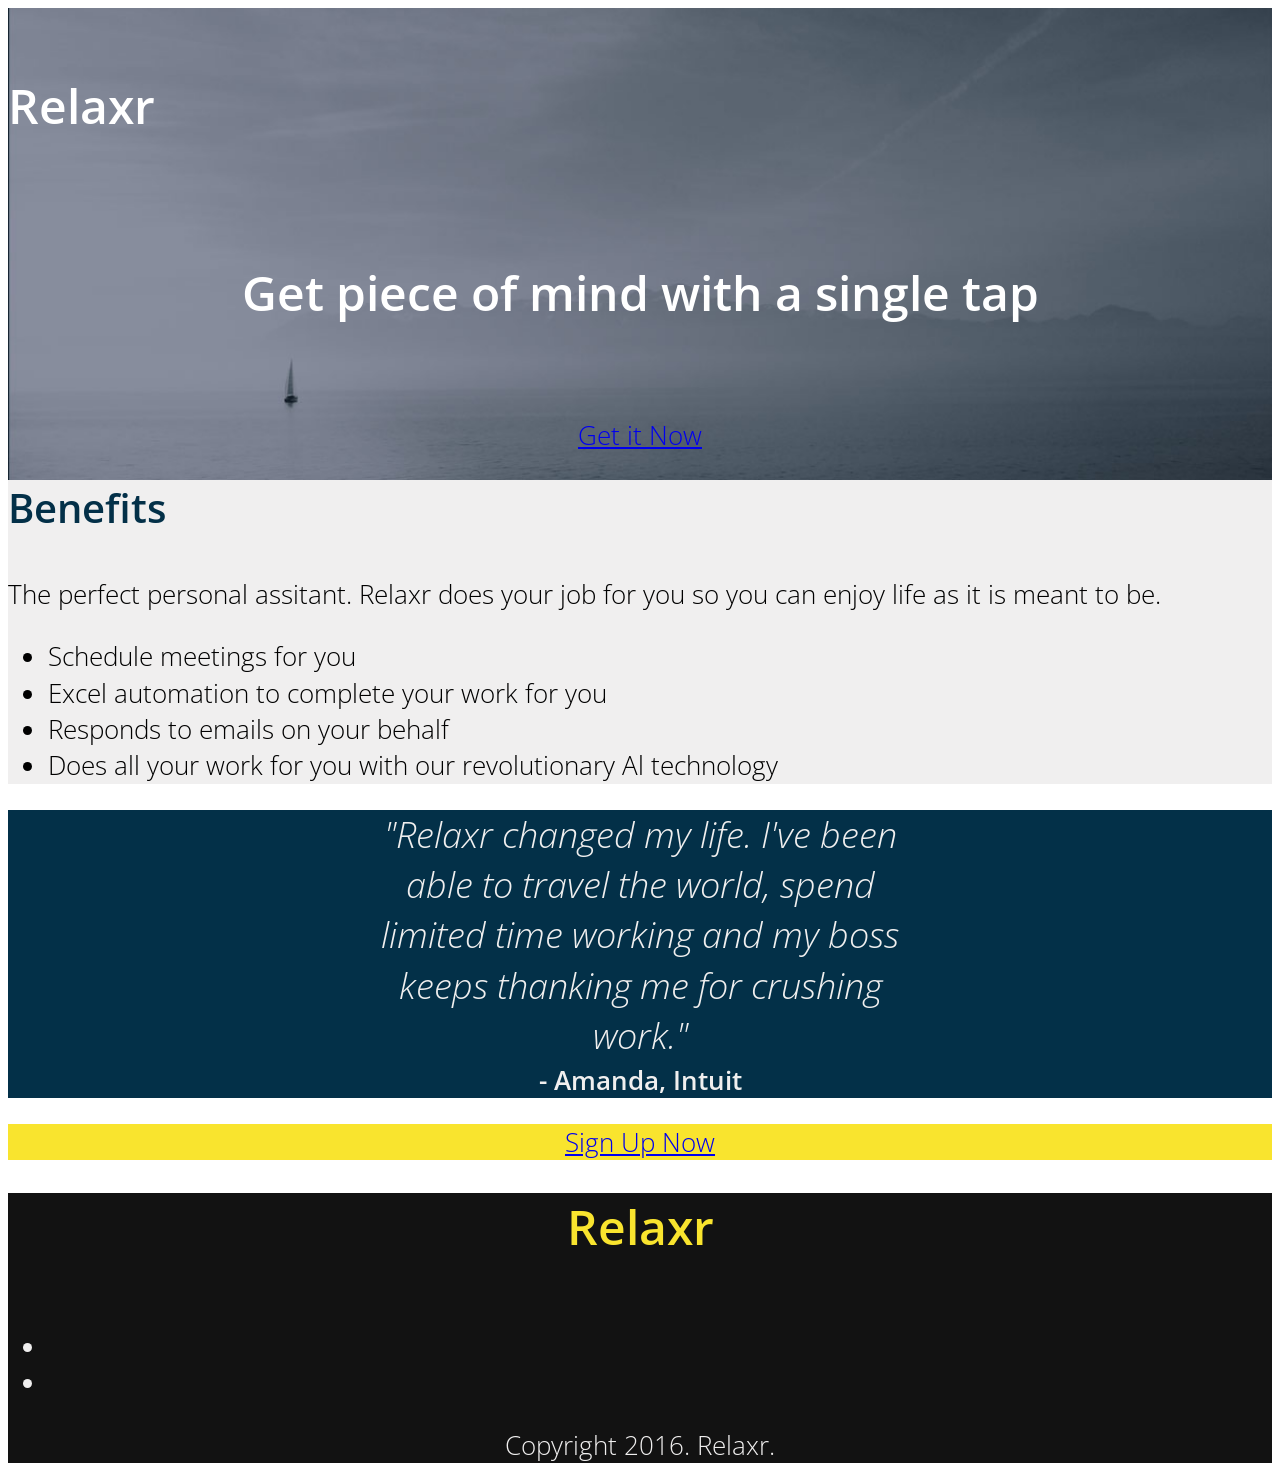
==== Week_02_Styling/04_layout/starter_code/relaxr/index.html @ b2b84f49 "Hw 2 Hw 2" ====
<!DOCTYPE html>
<html lang="en">
	<head>
    	<meta charset="utf-8">
    	<meta name="description" content="The perfect personal assistant. Relaxr does your job for you so you can enjoy life as it is meant to be.">

		<title>Relaxr Landing Page</title>

		<link rel="stylesheet" href="css/normalize.css">

		<link href='http://fonts.googleapis.com/css?family=Open+Sans:300italic,300,600,800' rel='stylesheet' type='text/css'>

		<link rel="stylesheet" href="https://maxcdn.bootstrapcdn.com/font-awesome/4.5.0/css/font-awesome.min.css">

		<!-- external CSS link -->
		<link rel="stylesheet" href="css/style.css">

	</head>
	<body>
	<header class="hero">
		<div class="container">
		<header>
			<div>
				<h1 class="logo">Relaxr</h1>
				<p class="tagline">Get piece of mind with a single tap</p>
				<P><a href="#" class="btn">Get it Now</a></P>
			</div>
		</header>
	</section>
	<section class="benefits">
		<div class="container">
			<h1>Benefits</h1>
			<p>The perfect personal assitant. Relaxr does your job for you so you can enjoy life as it is meant to be.</p>
			<ul>
				<li>Schedule meetings for you</li>
				<li>Excel automation to complete your work for you</li>
				<li>Responds to emails on your behalf</li>
				<li>Does all your work for you with our revolutionary Al technology</li>
			</ul>
		</div>
	</section>

	<section class="amanda">
		<div class="container">
			<p>"Relaxr changed my life. I've been able to travel the world, spend limited time working and my boss keeps thanking me for crushing work."</p>
			<span class="author">- Amanda, Intuit</span>
		</div>
	</section>
	<section class="signup">
		<p><a href="#" class="btn-sign">Sign Up Now</a></p>

	</section>
	<footer class="ftr">
		<h1 class="logo">Relaxr</h1>
		<ul>
			<li><a class="facebook" aria-hidden="true"></i></li>
			<li><a class="twitter" aria-hidden="true"></i></li>
		</ul>
		<p class="copyright">Copyright 2016. Relaxr.</p>
	</footer>

		






	</body>
</html>
---- Week_02_Styling/04_layout/starter_code/relaxr/css/style.css ----
* {
	box-sizing: border-box;
}

body {
	font-size:26px;
	color: #f0efef;
	line-height:1.4;
	font-family: 'Open Sans', Helvetica, sans-serif;
	font-weight: 300;

}

.wrapper {
	width: 960px;
	margin: 0 auto;
}
.hero .logo {
	color: white;
}
.tagline {

font-size: 48px;
    text-align: center;
    color: #fff;
    margin: 120px 0 90px;
    font-weight: 600;
}

div {

	display: block;
}
h1{
    font-size: 40px;
    font-weight: 600;
    margin-bottom: 40px;
}
.benefits h1{
	color: #033048;
}

.hero {
	min-height: 700px;
	padding-top: 32px;
	height: 700px;
    background: url(../images/header_bg.jpg) top center #131e27;
    background-size: cover;
    padding-top: 32px;

}
.benefits {
background: #f0efef;
color:black;

}

.amanda {

background: #033048;
}

.signup {
	background:#f9e42e;
}

.amanda p {
	font-size: 36px;
    font-weight: 300;
    font-style: italic;
    text-align: center;
    width: 580px;
    margin: 0 auto;
}
.author {
	    font-weight: 600;
    display: block;
    font-style: normal;
    text-align: center;
}
.ftr .logo {
	color: #f9e42e;
    margin-bottom: 68px;
    text-align: center;
}

.logo {
	font-size: 48px;
}
.btn {
	text-align: center;
	display: block;
	
}
.btn-sign {
	text-align: center;
	display: block;
}
.ftr {
	background: #121212;
}
.ftr .twitter {
	display:block;
	float: center;
}

a .ftr {
	text-decoration: none;
	color: white;
	cursor: auto;
}
.copyright {
	text-align: center;
}
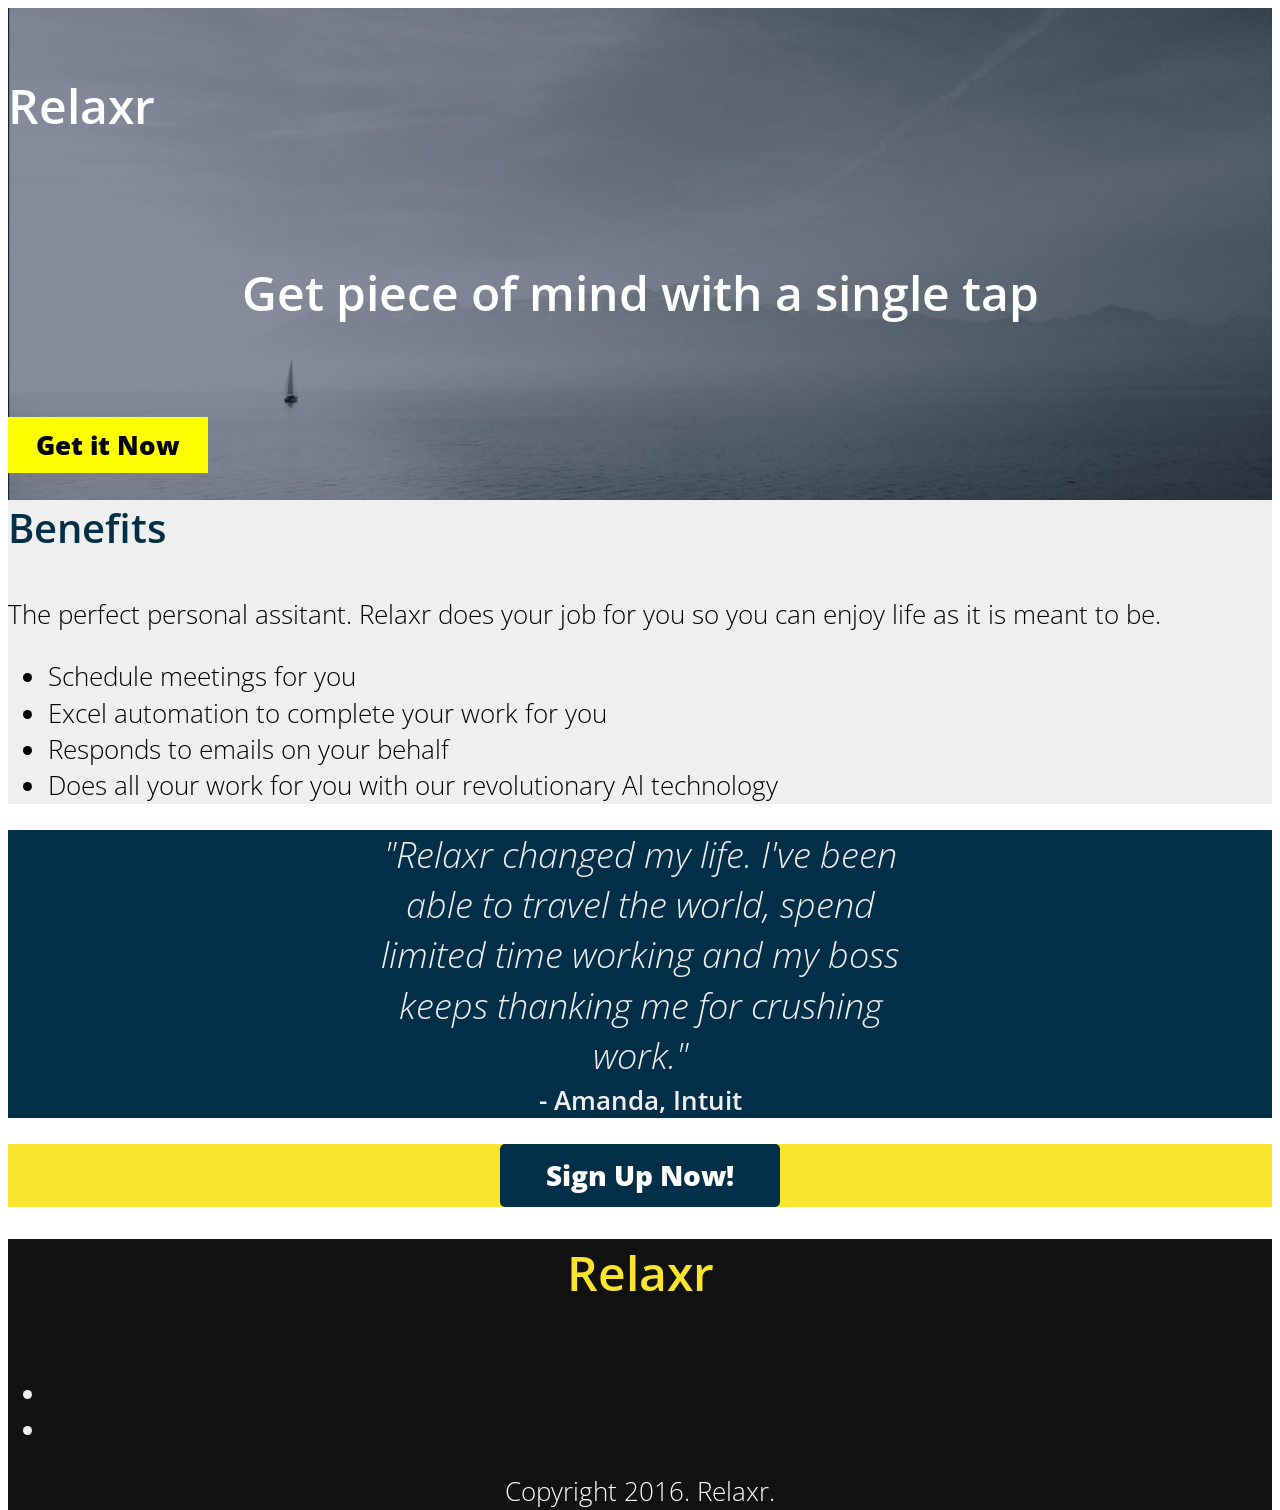
==== commit 62151735: "HW 3 HW 3" ====
--- a/Week_02_Styling/04_layout/starter_code/relaxr/index.html
+++ b/Week_02_Styling/04_layout/starter_code/relaxr/index.html
@@ -47,7 +47,7 @@
 		</div>
 	</section>
 	<section class="signup">
-		<p><a href="#" class="btn-sign">Sign Up Now</a></p>
+		<p><a href="#" class="btn-sign">Sign Up Now!</a></p>
 
 	</section>
 	<footer class="ftr">
--- a/Week_02_Styling/04_layout/starter_code/relaxr/css/style.css
+++ b/Week_02_Styling/04_layout/starter_code/relaxr/css/style.css
@@ -88,13 +88,26 @@
 	font-size: 48px;
 }
 .btn {
+	display: block;
+	padding: 10px;
+	color: black;
+	background: yellow;
+	width: 200px;
 	text-align: center;
-	display: block;
-	
+	font-weight: 800;
+
 }
 .btn-sign {
-	text-align: center;
-	display: block;
+	    border-radius: 5px;
+    font-weight: 800;
+    padding: 12px 0;
+    width: 280px;
+    font-size: 28px;
+    text-align: center;
+    display: block;
+    margin: 0 auto;
+    background: #033048;
+
 }
 .ftr {
 	background: #121212;
@@ -104,7 +117,7 @@
 	float: center;
 }
 
-a .ftr {
+a  {
 	text-decoration: none;
 	color: white;
 	cursor: auto;
@@ -112,4 +125,6 @@
 .copyright {
 	text-align: center;
 }
-
+li {
+	display:list-item;
+}
